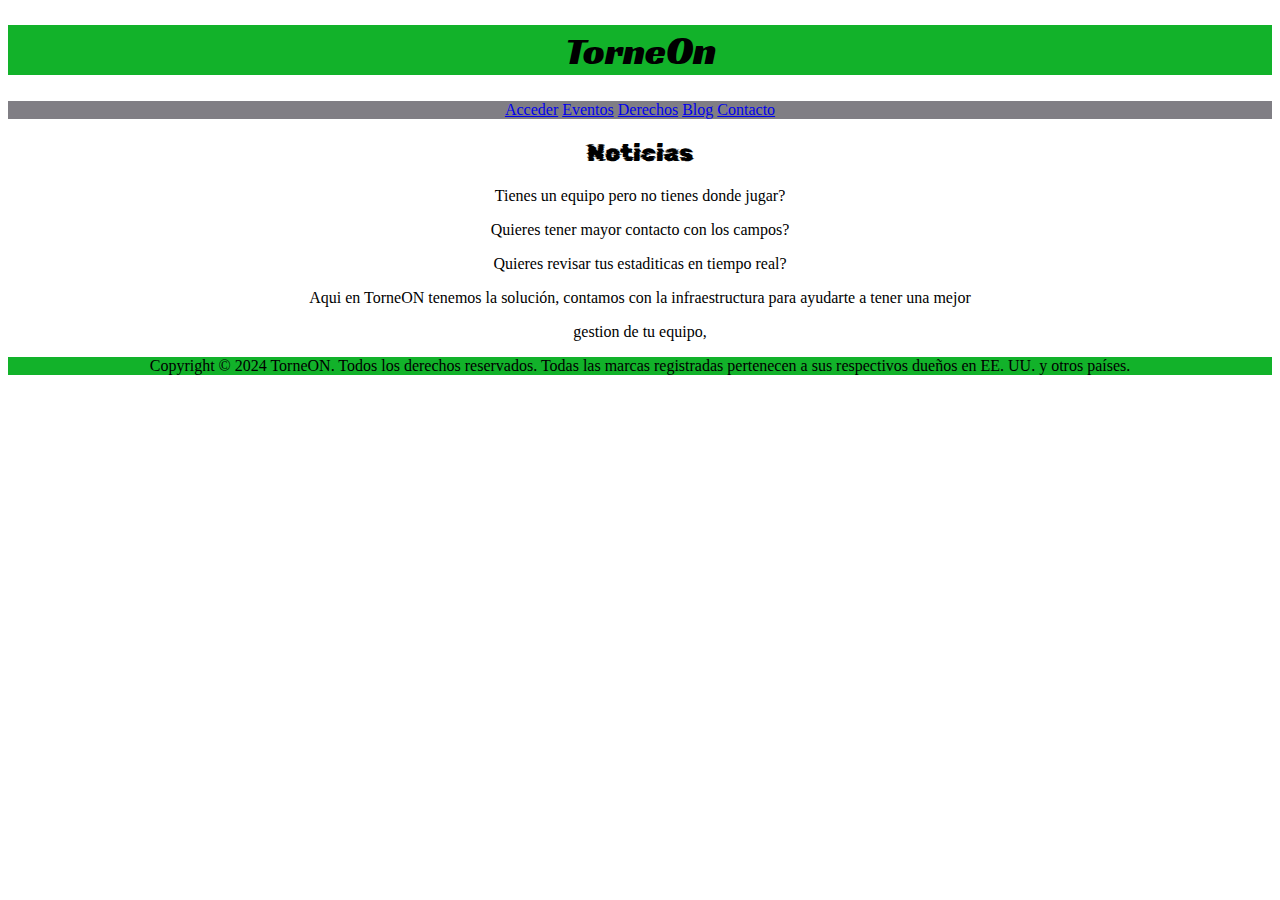
==== Avances de proyectos/Gerson/Index.html @ 1260a322 "Limpieza" ====
<!DOCTYPE html>
<html lang="en">
<head>
    <meta charset="UTF-8">
    <meta http-equiv="X-UA-Compatible" content="IE=edge">
    <meta name="viewport" content="width=device-width, initial-scale=1.0">
    <title>Proyecto DWI</title>
    <link rel="preload" href="css/normalize.css">
    <link rel="stylesheet" href="css/normalize.css">
    <link rel="preload" href="img/trofeo.png">
    <link rel="website icon" type="png" href="img/trofeo.png">
    <link href="https://fonts.googleapis.com/css2?family=Racing+Sans+One&family=Rubik+Glitch&display=swap" rel="stylesheet">
    <link rel="preload" href="css/styles_Index.css" as="style">
    <link rel="stylesheet" href="css/styles_Index.css">
</head>
<body>
    <header>
        <h1 class="titulo">Torne<span>On</span></h1>
    </header>

    <nav>
        <a href="#">Acceder</a>
        <a href="#">Eventos</a>
        <a href="#Derechos">Derechos</a>
        <a href="#">Blog</a>
        <a href="#">Contacto</a>
    </nav>

    <main>
        <h2>Noticias</h2>
        <p>Tienes un equipo pero no tienes donde jugar?<br></p>
        <p>Quieres tener mayor contacto con los campos?<br></p>
        <p>Quieres revisar tus estaditicas en tiempo real?<br></p>
        <p>Aqui en TorneON tenemos la solución, contamos con la infraestructura para ayudarte a tener una mejor<br></p>
        <p>gestion de tu equipo,  <br></p>
    </main>

    <footer id="#Derechos">
        <p>Copyright &copy; 2024 TorneON. Todos los derechos reservados. Todas las marcas registradas pertenecen a sus
        respectivos dueños en EE. UU. y otros países.<br></p>
    </footer>
    
</body>
</html>
---- Avances de proyectos/Gerson/css/styles_Index.css ----
:root {
    --blanco: #ffffff;
    --oscuro: #807e84;
    --primario: #12b22a;
    --secundario: yellow;
}

html{
    font-size: 62.5%;
}

body{
    font-size: 16px;/* 1rem = 10px*/
}

.titulo {
    font-family: "Racing Sans One", sans-serif;
    font-weight: 400;
    font-style: normal;
    text-align: center;
    font-size: 3.8rem;
}

.titulo span {
    font-size: 4rem;
}

h2 {
    font-family: "Rubik Glitch", system-ui;
    font-weight: 400;
    font-style: normal;
}

header {
    background-color: var(--primario);
}

nav {
    text-align: center;
    background-color: var(--oscuro);
}

main {
    text-align: center;
    background-color: var(--blanco);
}

footer {
    text-align: center;
    background-color: var(--primario);
}
---- Avances de proyectos/Gerson/css/styles_Index.css ----
:root {
    --blanco: #ffffff;
    --oscuro: #807e84;
    --primario: #12b22a;
    --secundario: yellow;
}

html{
    font-size: 62.5%;
}

body{
    font-size: 16px;/* 1rem = 10px*/
}

.titulo {
    font-family: "Racing Sans One", sans-serif;
    font-weight: 400;
    font-style: normal;
    text-align: center;
    font-size: 3.8rem;
}

.titulo span {
    font-size: 4rem;
}

h2 {
    font-family: "Rubik Glitch", system-ui;
    font-weight: 400;
    font-style: normal;
}

header {
    background-color: var(--primario);
}

nav {
    text-align: center;
    background-color: var(--oscuro);
}

main {
    text-align: center;
    background-color: var(--blanco);
}

footer {
    text-align: center;
    background-color: var(--primario);
}
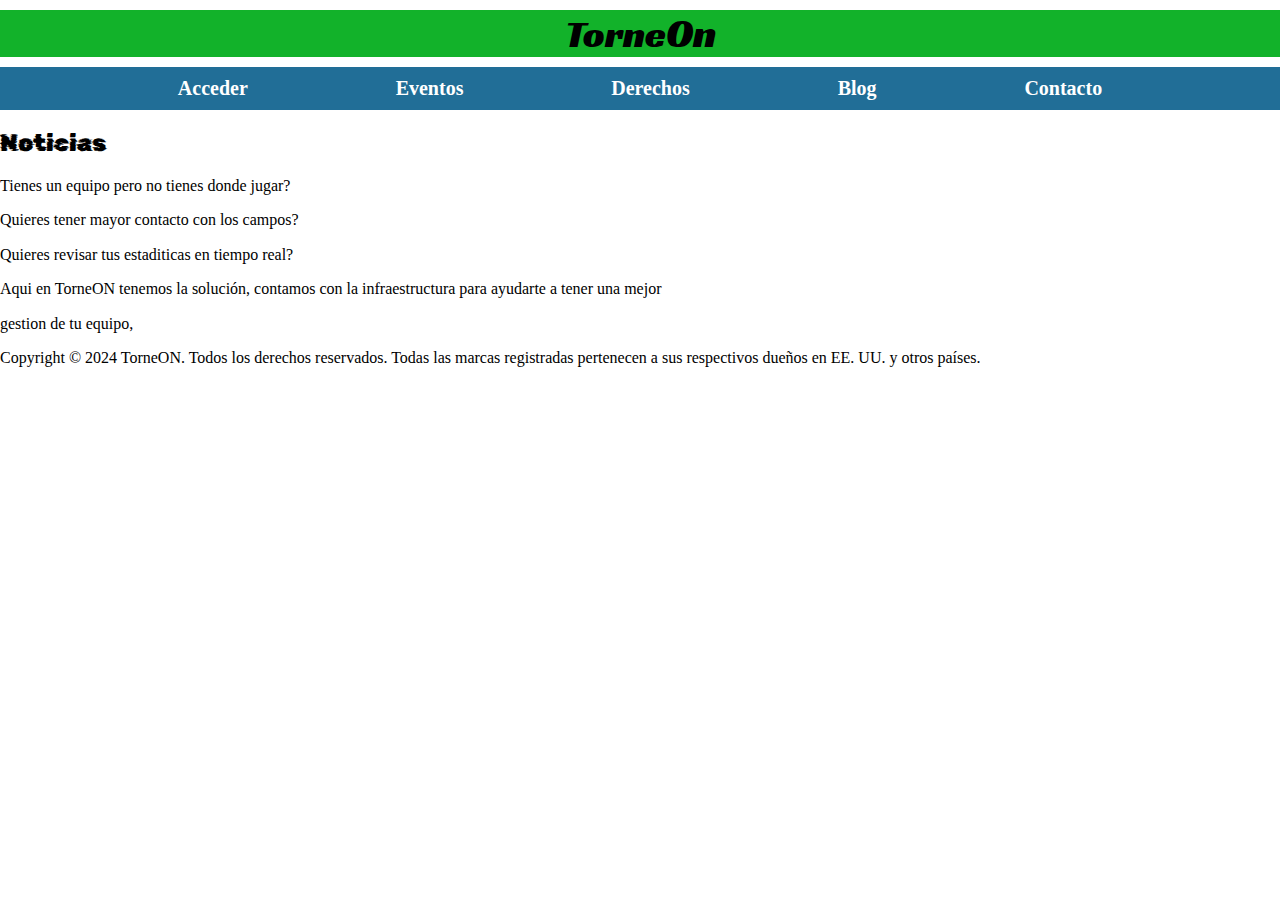
==== commit d559e93c: "Nav Responsive" ====
--- a/Avances de proyectos/Gerson/Index.html
+++ b/Avances de proyectos/Gerson/Index.html
@@ -1,44 +1,54 @@
 <!DOCTYPE html>
 <html lang="en">
-<head>
-    <meta charset="UTF-8">
-    <meta http-equiv="X-UA-Compatible" content="IE=edge">
-    <meta name="viewport" content="width=device-width, initial-scale=1.0">
+  <head>
+    <meta charset="UTF-8" />
+    <meta http-equiv="X-UA-Compatible" content="IE=edge" />
+    <meta name="viewport" content="width=device-width, initial-scale=1.0" />
     <title>Proyecto DWI</title>
-    <link rel="preload" href="css/normalize.css">
-    <link rel="stylesheet" href="css/normalize.css">
-    <link rel="preload" href="img/trofeo.png">
-    <link rel="website icon" type="png" href="img/trofeo.png">
-    <link href="https://fonts.googleapis.com/css2?family=Racing+Sans+One&family=Rubik+Glitch&display=swap" rel="stylesheet">
-    <link rel="preload" href="css/styles_Index.css" as="style">
-    <link rel="stylesheet" href="css/styles_Index.css">
-</head>
-<body>
+    <link rel="preload" href="css/normalize.css" />
+    <link rel="stylesheet" href="css/normalize.css" />
+    <link rel="preload" href="img/trofeo.png" />
+    <link rel="website icon" type="png" href="img/trofeo.png" />
+    <link
+      href="https://fonts.googleapis.com/css2?family=Racing+Sans+One&family=Rubik+Glitch&display=swap"
+      rel="stylesheet"
+    />
+    <link rel="preload" href="css/styles_Index.css" as="style" />
+    <link rel="stylesheet" href="css/styles_Index.css" />
+  </head>
+  <body>
     <header>
-        <h1 class="titulo">Torne<span>On</span></h1>
+      <h1 class="titulo">Torne<span>On</span></h1>
     </header>
 
-    <nav>
+    <div class="nav-bg">
+      <nav class="navegacion-principal contenedor">
         <a href="#">Acceder</a>
         <a href="#">Eventos</a>
         <a href="#Derechos">Derechos</a>
         <a href="#">Blog</a>
         <a href="#">Contacto</a>
-    </nav>
+      </nav>
+    </div>
 
     <main>
-        <h2>Noticias</h2>
-        <p>Tienes un equipo pero no tienes donde jugar?<br></p>
-        <p>Quieres tener mayor contacto con los campos?<br></p>
-        <p>Quieres revisar tus estaditicas en tiempo real?<br></p>
-        <p>Aqui en TorneON tenemos la solución, contamos con la infraestructura para ayudarte a tener una mejor<br></p>
-        <p>gestion de tu equipo,  <br></p>
+      <h2 class="titulo2">Noticias</h2>
+      <p>Tienes un equipo pero no tienes donde jugar?<br /></p>
+      <p>Quieres tener mayor contacto con los campos?<br /></p>
+      <p>Quieres revisar tus estaditicas en tiempo real?<br /></p>
+      <p>
+        Aqui en TorneON tenemos la solución, contamos con la infraestructura
+        para ayudarte a tener una mejor<br />
+      </p>
+      <p>gestion de tu equipo, <br /></p>
     </main>
 
     <footer id="#Derechos">
-        <p>Copyright &copy; 2024 TorneON. Todos los derechos reservados. Todas las marcas registradas pertenecen a sus
-        respectivos dueños en EE. UU. y otros países.<br></p>
+      <p>
+        Copyright &copy; 2024 TorneON. Todos los derechos reservados. Todas las
+        marcas registradas pertenecen a sus respectivos dueños en EE. UU. y
+        otros países.<br />
+      </p>
     </footer>
-    
-</body>
+  </body>
 </html>
--- a/Avances de proyectos/Gerson/css/styles_Index.css
+++ b/Avances de proyectos/Gerson/css/styles_Index.css
@@ -1,8 +1,8 @@
 :root {
     --blanco: #ffffff;
-    --oscuro: #807e84;
+    --azul: #216e97;
     --primario: #12b22a;
-    --secundario: yellow;
+    --secundario: #edcb09;
 }
 
 html{
@@ -19,33 +19,53 @@
     font-style: normal;
     text-align: center;
     font-size: 3.8rem;
+    background-color: var(--primario);
+    margin: 1rem auto;
 }
 
 .titulo span {
     font-size: 4rem;
 }
 
-h2 {
+.titulo2 {
     font-family: "Rubik Glitch", system-ui;
     font-weight: 400;
     font-style: normal;
 }
 
-header {
-    background-color: var(--primario);
+.contenedor {
+    max-width: 120rem;
+    margin: 0 auto;
 }
 
-nav {
-    text-align: center;
-    background-color: var(--oscuro);
+.nav-bg {
+    background-color: var(--azul);
 }
 
-main {
-    text-align: center;
-    background-color: var(--blanco);
+.navegacion-principal {
+    display: flex;
+    flex-direction: column;
+    
 }
 
-footer {
+@media (min-width: 768px) {
+    .navegacion-principal {
+        flex-direction: row;
+        justify-content: space-evenly;
+    }
+}
+
+.navegacion-principal a {
+    display: block;
     text-align: center;
-    background-color: var(--primario);
+    color: var(--blanco);
+    text-decoration: none;
+    font-size: 2rem;
+    font-weight: 700;
+    padding: 1rem;
 }
+
+.navegacion-principal a:hover {
+    background-color: var(--secundario);
+    color: black;
+}
--- a/Avances de proyectos/Gerson/css/styles_Index.css
+++ b/Avances de proyectos/Gerson/css/styles_Index.css
@@ -1,8 +1,8 @@
 :root {
     --blanco: #ffffff;
-    --oscuro: #807e84;
+    --azul: #216e97;
     --primario: #12b22a;
-    --secundario: yellow;
+    --secundario: #edcb09;
 }
 
 html{
@@ -19,33 +19,53 @@
     font-style: normal;
     text-align: center;
     font-size: 3.8rem;
+    background-color: var(--primario);
+    margin: 1rem auto;
 }
 
 .titulo span {
     font-size: 4rem;
 }
 
-h2 {
+.titulo2 {
     font-family: "Rubik Glitch", system-ui;
     font-weight: 400;
     font-style: normal;
 }
 
-header {
-    background-color: var(--primario);
+.contenedor {
+    max-width: 120rem;
+    margin: 0 auto;
 }
 
-nav {
-    text-align: center;
-    background-color: var(--oscuro);
+.nav-bg {
+    background-color: var(--azul);
 }
 
-main {
-    text-align: center;
-    background-color: var(--blanco);
+.navegacion-principal {
+    display: flex;
+    flex-direction: column;
+    
 }
 
-footer {
+@media (min-width: 768px) {
+    .navegacion-principal {
+        flex-direction: row;
+        justify-content: space-evenly;
+    }
+}
+
+.navegacion-principal a {
+    display: block;
     text-align: center;
-    background-color: var(--primario);
+    color: var(--blanco);
+    text-decoration: none;
+    font-size: 2rem;
+    font-weight: 700;
+    padding: 1rem;
 }
+
+.navegacion-principal a:hover {
+    background-color: var(--secundario);
+    color: black;
+}
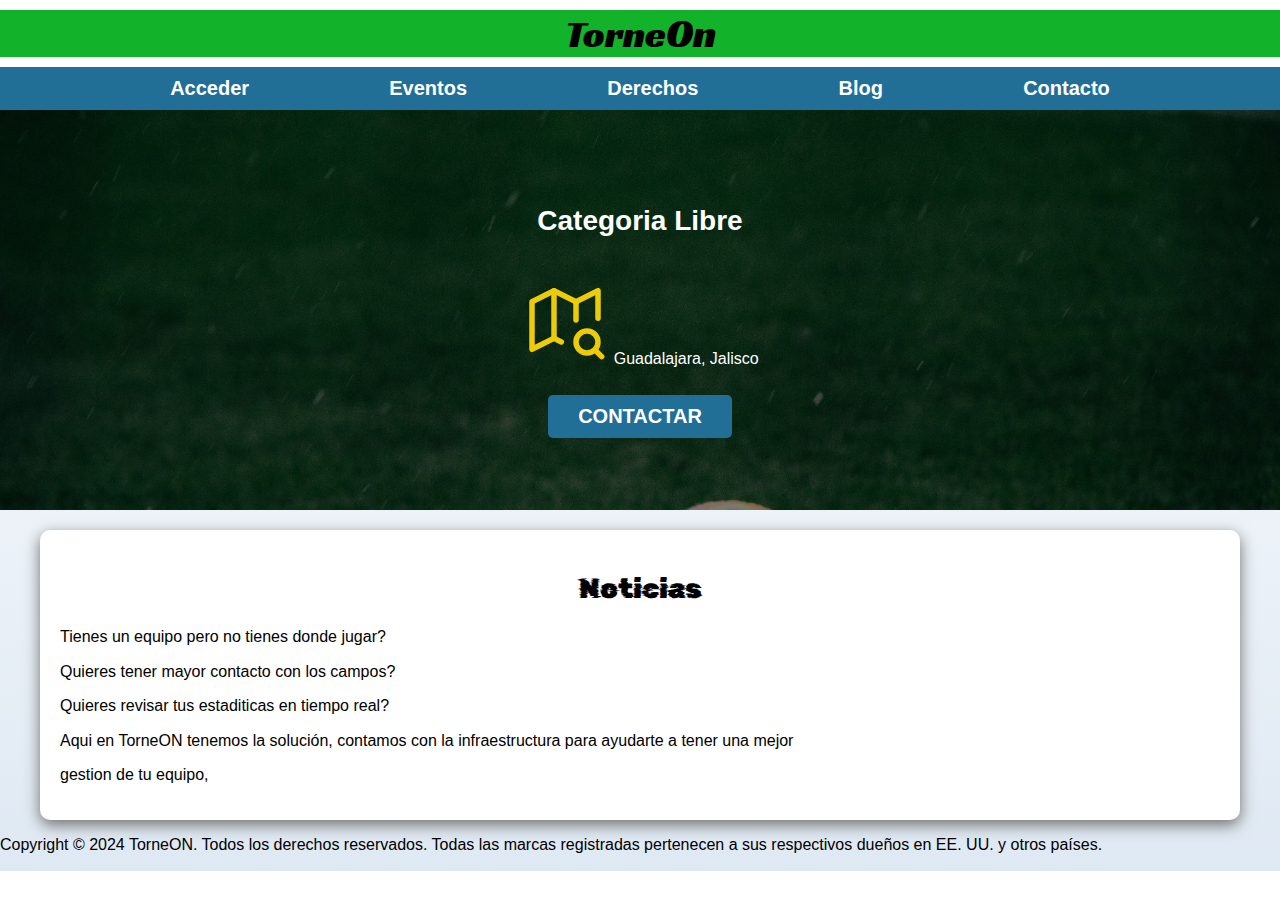
==== commit 5228c958: "Balones" ====
--- a/Avances de proyectos/Gerson/Index.html
+++ b/Avances de proyectos/Gerson/Index.html
@@ -29,9 +29,36 @@
         <a href="#">Blog</a>
         <a href="#">Contacto</a>
       </nav>
-    </div>
+    </div><!-- .nav-bg -->
 
-    <main>
+    <section class="balones">
+      <div class="contenido-esquina">
+        <h2>Categoria Libre</h2>
+        <p>
+          <svg
+            xmlns="http://www.w3.org/2000/svg"
+            viewBox="0 0 24 24"
+            fill="none"
+            stroke="#edcb09"
+            stroke-linecap="round"
+            stroke-linejoin="round"
+            width="88"
+            height="88"
+            stroke-width="1.5"
+          >
+            <path d="M11 18l-2 -1l-6 3v-13l6 -3l6 3l6 -3v7.5"></path>
+            <path d="M9 4v13"></path>
+            <path d="M15 7v5"></path>
+            <path d="M18 18m-3 0a3 3 0 1 0 6 0a3 3 0 1 0 -6 0"></path>
+            <path d="M20.2 20.2l1.8 1.8"></path>
+          </svg>
+          Guadalajara, Jalisco
+        </p>
+        <a class="boton" href="#">Contactar</a>
+      </div><!-- .contenido-esquina -->
+    </section>
+
+    <main class="contenedor sombra">
       <h2 class="titulo2">Noticias</h2>
       <p>Tienes un equipo pero no tienes donde jugar?<br /></p>
       <p>Quieres tener mayor contacto con los campos?<br /></p>
--- a/Avances de proyectos/Gerson/css/styles_Index.css
+++ b/Avances de proyectos/Gerson/css/styles_Index.css
@@ -3,22 +3,70 @@
     --azul: #216e97;
     --primario: #12b22a;
     --secundario: #edcb09;
+    --grisClaro: #DFE9F3;
 }
 
+/* Globales */
 html{
     font-size: 62.5%;
+    box-sizing: border-box; /* Hack Box Model */
+}
+*, *:before, *:after{
+    box-sizing: inherit;
+}
+body{
+    font-size: 16px; /* 1rem = 10px*/
+    font-family: sans-serif;
+    background-image: linear-gradient(to top, var(--grisClaro) 0%, var(--blanco) 100%);
 }
 
-body{
-    font-size: 16px;/* 1rem = 10px*/
+.boton {
+    background-color: var(--azul);
+    color: var(--blanco);
+    padding: 1rem 3rem;
+    margin-top: 1rem;
+    font-size: 2rem;
+    text-decoration: none;
+    text-transform: uppercase;
+    font-weight: bold;
+    border-radius: .5rem;
+    width: 90%;
+    text-align: center;
+}
+@media (min-width: 480px) {
+    .boton {
+        width: auto;
+    }
 }
 
+.sombra {
+    -webkit-box-shadow: 0px 5px 15px 0px rgba(112,112,112,1);
+    -moz-box-shadow: 0px 5px 15px 0px rgba(112,112,112,1);
+    box-shadow: 0px 5px 15px 0px rgba(112,112,112,1);
+    background-color: var(--blanco);
+    padding: 2rem;
+    border-radius: 1rem;
+}
+
+/* Tipografia */
+h1 {
+    font-size: 3.8rem;
+}
+h2 {
+    font-size: 2.8rem;
+}
+h3 {
+    font-size: 1.8rem;
+}
+h1,h2,h3 {
+    text-align: center;
+}
+
+/* Titulos */
 .titulo {
     font-family: "Racing Sans One", sans-serif;
     font-weight: 400;
     font-style: normal;
-    text-align: center;
-    font-size: 3.8rem;
     background-color: var(--primario);
     margin: 1rem auto;
 }
@@ -38,6 +86,7 @@
     margin: 0 auto;
 }
 
+/* Navegacion principal */
 .nav-bg {
     background-color: var(--azul);
 }
@@ -69,3 +118,31 @@
     background-color: var(--secundario);
     color: black;
 }
+
+/* Balones */
+.balones {
+    background-image: url(../img/Balones.jpg);
+    background-image: no-repeat;
+    background-size: cover;
+    height: 400px;
+    position: relative;
+    margin-bottom: 2rem;
+}
+
+.contenido-esquina {
+    position: absolute;
+    background-color: rgb( 0 0 0 / 50% );
+    width: 100%;
+    height: 100%;
+
+    display: flex;
+    flex-direction: column;
+    align-items: center;
+    justify-content: center;
+}
+
+.contenido-esquina h2,
+.contenido-esquina p {
+    color: var(--blanco);
+}
+
--- a/Avances de proyectos/Gerson/css/styles_Index.css
+++ b/Avances de proyectos/Gerson/css/styles_Index.css
@@ -3,22 +3,70 @@
     --azul: #216e97;
     --primario: #12b22a;
     --secundario: #edcb09;
+    --grisClaro: #DFE9F3;
 }
 
+/* Globales */
 html{
     font-size: 62.5%;
+    box-sizing: border-box; /* Hack Box Model */
+}
+*, *:before, *:after{
+    box-sizing: inherit;
+}
+body{
+    font-size: 16px; /* 1rem = 10px*/
+    font-family: sans-serif;
+    background-image: linear-gradient(to top, var(--grisClaro) 0%, var(--blanco) 100%);
 }
 
-body{
-    font-size: 16px;/* 1rem = 10px*/
+.boton {
+    background-color: var(--azul);
+    color: var(--blanco);
+    padding: 1rem 3rem;
+    margin-top: 1rem;
+    font-size: 2rem;
+    text-decoration: none;
+    text-transform: uppercase;
+    font-weight: bold;
+    border-radius: .5rem;
+    width: 90%;
+    text-align: center;
+}
+@media (min-width: 480px) {
+    .boton {
+        width: auto;
+    }
 }
 
+.sombra {
+    -webkit-box-shadow: 0px 5px 15px 0px rgba(112,112,112,1);
+    -moz-box-shadow: 0px 5px 15px 0px rgba(112,112,112,1);
+    box-shadow: 0px 5px 15px 0px rgba(112,112,112,1);
+    background-color: var(--blanco);
+    padding: 2rem;
+    border-radius: 1rem;
+}
+
+/* Tipografia */
+h1 {
+    font-size: 3.8rem;
+}
+h2 {
+    font-size: 2.8rem;
+}
+h3 {
+    font-size: 1.8rem;
+}
+h1,h2,h3 {
+    text-align: center;
+}
+
+/* Titulos */
 .titulo {
     font-family: "Racing Sans One", sans-serif;
     font-weight: 400;
     font-style: normal;
-    text-align: center;
-    font-size: 3.8rem;
     background-color: var(--primario);
     margin: 1rem auto;
 }
@@ -38,6 +86,7 @@
     margin: 0 auto;
 }
 
+/* Navegacion principal */
 .nav-bg {
     background-color: var(--azul);
 }
@@ -69,3 +118,31 @@
     background-color: var(--secundario);
     color: black;
 }
+
+/* Balones */
+.balones {
+    background-image: url(../img/Balones.jpg);
+    background-image: no-repeat;
+    background-size: cover;
+    height: 400px;
+    position: relative;
+    margin-bottom: 2rem;
+}
+
+.contenido-esquina {
+    position: absolute;
+    background-color: rgb( 0 0 0 / 50% );
+    width: 100%;
+    height: 100%;
+
+    display: flex;
+    flex-direction: column;
+    align-items: center;
+    justify-content: center;
+}
+
+.contenido-esquina h2,
+.contenido-esquina p {
+    color: var(--blanco);
+}
+
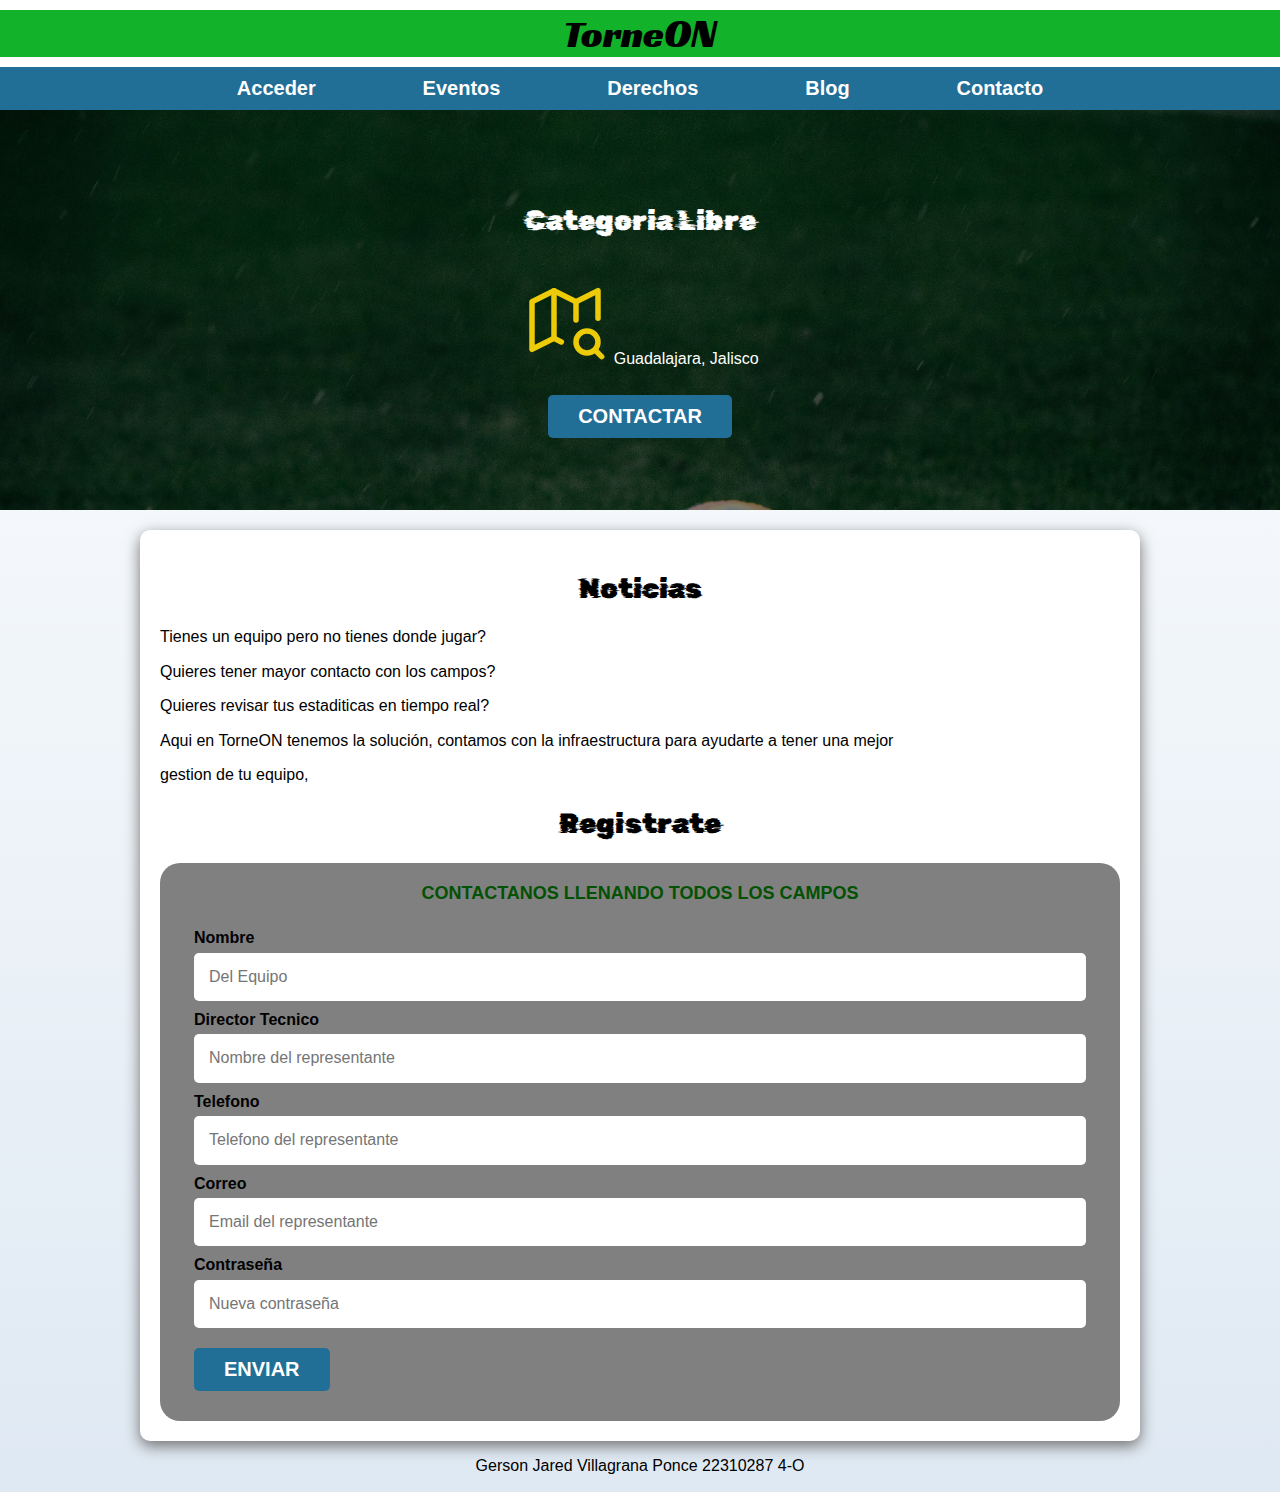
==== commit 3d005a75: "Index" ====
--- a/Avances de proyectos/Gerson/Index.html
+++ b/Avances de proyectos/Gerson/Index.html
@@ -18,7 +18,7 @@
   </head>
   <body>
     <header>
-      <h1 class="titulo">Torne<span>On</span></h1>
+      <h1 class="titulo">Torne<span>ON</span></h1>
     </header>
 
     <div class="nav-bg">
@@ -29,11 +29,12 @@
         <a href="#">Blog</a>
         <a href="#">Contacto</a>
       </nav>
-    </div><!-- .nav-bg -->
+    </div>
+    <!-- .nav-bg -->
 
     <section class="balones">
       <div class="contenido-esquina">
-        <h2>Categoria Libre</h2>
+        <h2 class="titulo2">Categoria Libre</h2>
         <p>
           <svg
             xmlns="http://www.w3.org/2000/svg"
@@ -56,9 +57,10 @@
         </p>
         <a class="boton" href="#">Contactar</a>
       </div><!-- .contenido-esquina -->
+      
     </section>
 
-    <main class="contenedor sombra">
+    <main class="noticias contenedor sombra">
       <h2 class="titulo2">Noticias</h2>
       <p>Tienes un equipo pero no tienes donde jugar?<br /></p>
       <p>Quieres tener mayor contacto con los campos?<br /></p>
@@ -68,14 +70,49 @@
         para ayudarte a tener una mejor<br />
       </p>
       <p>gestion de tu equipo, <br /></p>
+
+      <section>
+        <h2 class="titulo2">Registrate</h2>
+
+        <form class="formulario">
+          <fieldset>
+            <legend>Contactanos llenando todos los campos</legend>
+            <div class="campos">
+              <div class="campo">
+                <label>Nombre</label>
+                <input class="input-text" type="text" placeholder="Del Equipo" />
+              </div>
+
+              <div class="campo">
+                <label>Director Tecnico</label>
+                <input class="input-text" type="text" placeholder="Nombre del representante" />
+              </div>
+
+              <div class="campo">
+                <label>Telefono</label>
+                <input class="input-text" type="tel" placeholder="Telefono del representante" />
+              </div>
+
+              <div class="campo">
+                <label>Correo</label>
+                <input class="input-text" type="email" placeholder="Email del representante" />
+              </div>
+
+              <div class="campo">
+                <label>Contraseña</label>
+                <input class="input-text" type="password" placeholder="Nueva contraseña" />
+              </div>
+            </div><!-- .contenedor-campos -->
+            <div class="alinear-derecha">
+            <input class="boton w-100" type="submit" value="Enviar" />
+        </div>
+          </fieldset>
+        </form>
+      </section>
     </main>
 
-    <footer id="#Derechos">
-      <p>
-        Copyright &copy; 2024 TorneON. Todos los derechos reservados. Todas las
-        marcas registradas pertenecen a sus respectivos dueños en EE. UU. y
-        otros países.<br />
-      </p>
+    <footer class="footer" id="#Derechos">
+      <p>Gerson Jared Villagrana Ponce 22310287 4-O</p>
     </footer>
   </body>
 </html>
--- a/Avances de proyectos/Gerson/css/styles_Index.css
+++ b/Avances de proyectos/Gerson/css/styles_Index.css
@@ -32,11 +32,15 @@
     border-radius: .5rem;
     width: 90%;
     text-align: center;
+    border: none;
 }
 @media (min-width: 480px) {
     .boton {
         width: auto;
     }
+}
+.boton:hover {
+    cursor: pointer;
 }
 
 .sombra {
@@ -82,8 +86,24 @@
 }
 
 .contenedor {
-    max-width: 120rem;
+    max-width: 100rem;
     margin: 0 auto;
+}
+
+/* Utilidades */
+.w-100 {
+    width: 100%;
+}
+@media (min-width: 768px) {
+    .w-100 {
+        width: auto;
+    }
+}
+.flex {
+    display: flex;
+}
+.alinear-derecha {
+    justify-content: flex-start;
 }
 
 /* Navegacion principal */
@@ -146,3 +166,45 @@
     color: var(--blanco);
 }
 
+/* Contacto */
+.formulario {
+    background-color: gray;
+    width: min( 60 rem, 100%);
+    margin: 0 auto;
+    padding: 2rem;
+    border-radius: 2rem;
+}
+
+.formulario fieldset {
+    border: none;
+}
+
+.formulario legend {
+    text-align: center;
+    font-size: 1.8rem;
+    text-transform: uppercase;
+    font-weight: 700;
+    margin-bottom: 2rem;
+    color: rgb(3, 81, 3);
+}
+
+.campo {
+    margin-bottom: 1rem;
+}
+.campo label {
+    color: black;
+    font-weight: bold;
+    margin-bottom: .5rem;
+    display: block;
+}
+
+.input-text {
+    width: 100%;
+    border: none;
+    padding: 1.5rem;
+    border-radius: .5rem;
+}
+
+.footer {
+    text-align: center;
+}--- a/Avances de proyectos/Gerson/css/styles_Index.css
+++ b/Avances de proyectos/Gerson/css/styles_Index.css
@@ -32,11 +32,15 @@
     border-radius: .5rem;
     width: 90%;
     text-align: center;
+    border: none;
 }
 @media (min-width: 480px) {
     .boton {
         width: auto;
     }
+}
+.boton:hover {
+    cursor: pointer;
 }
 
 .sombra {
@@ -82,8 +86,24 @@
 }
 
 .contenedor {
-    max-width: 120rem;
+    max-width: 100rem;
     margin: 0 auto;
+}
+
+/* Utilidades */
+.w-100 {
+    width: 100%;
+}
+@media (min-width: 768px) {
+    .w-100 {
+        width: auto;
+    }
+}
+.flex {
+    display: flex;
+}
+.alinear-derecha {
+    justify-content: flex-start;
 }
 
 /* Navegacion principal */
@@ -146,3 +166,45 @@
     color: var(--blanco);
 }
 
+/* Contacto */
+.formulario {
+    background-color: gray;
+    width: min( 60 rem, 100%);
+    margin: 0 auto;
+    padding: 2rem;
+    border-radius: 2rem;
+}
+
+.formulario fieldset {
+    border: none;
+}
+
+.formulario legend {
+    text-align: center;
+    font-size: 1.8rem;
+    text-transform: uppercase;
+    font-weight: 700;
+    margin-bottom: 2rem;
+    color: rgb(3, 81, 3);
+}
+
+.campo {
+    margin-bottom: 1rem;
+}
+.campo label {
+    color: black;
+    font-weight: bold;
+    margin-bottom: .5rem;
+    display: block;
+}
+
+.input-text {
+    width: 100%;
+    border: none;
+    padding: 1.5rem;
+    border-radius: .5rem;
+}
+
+.footer {
+    text-align: center;
+}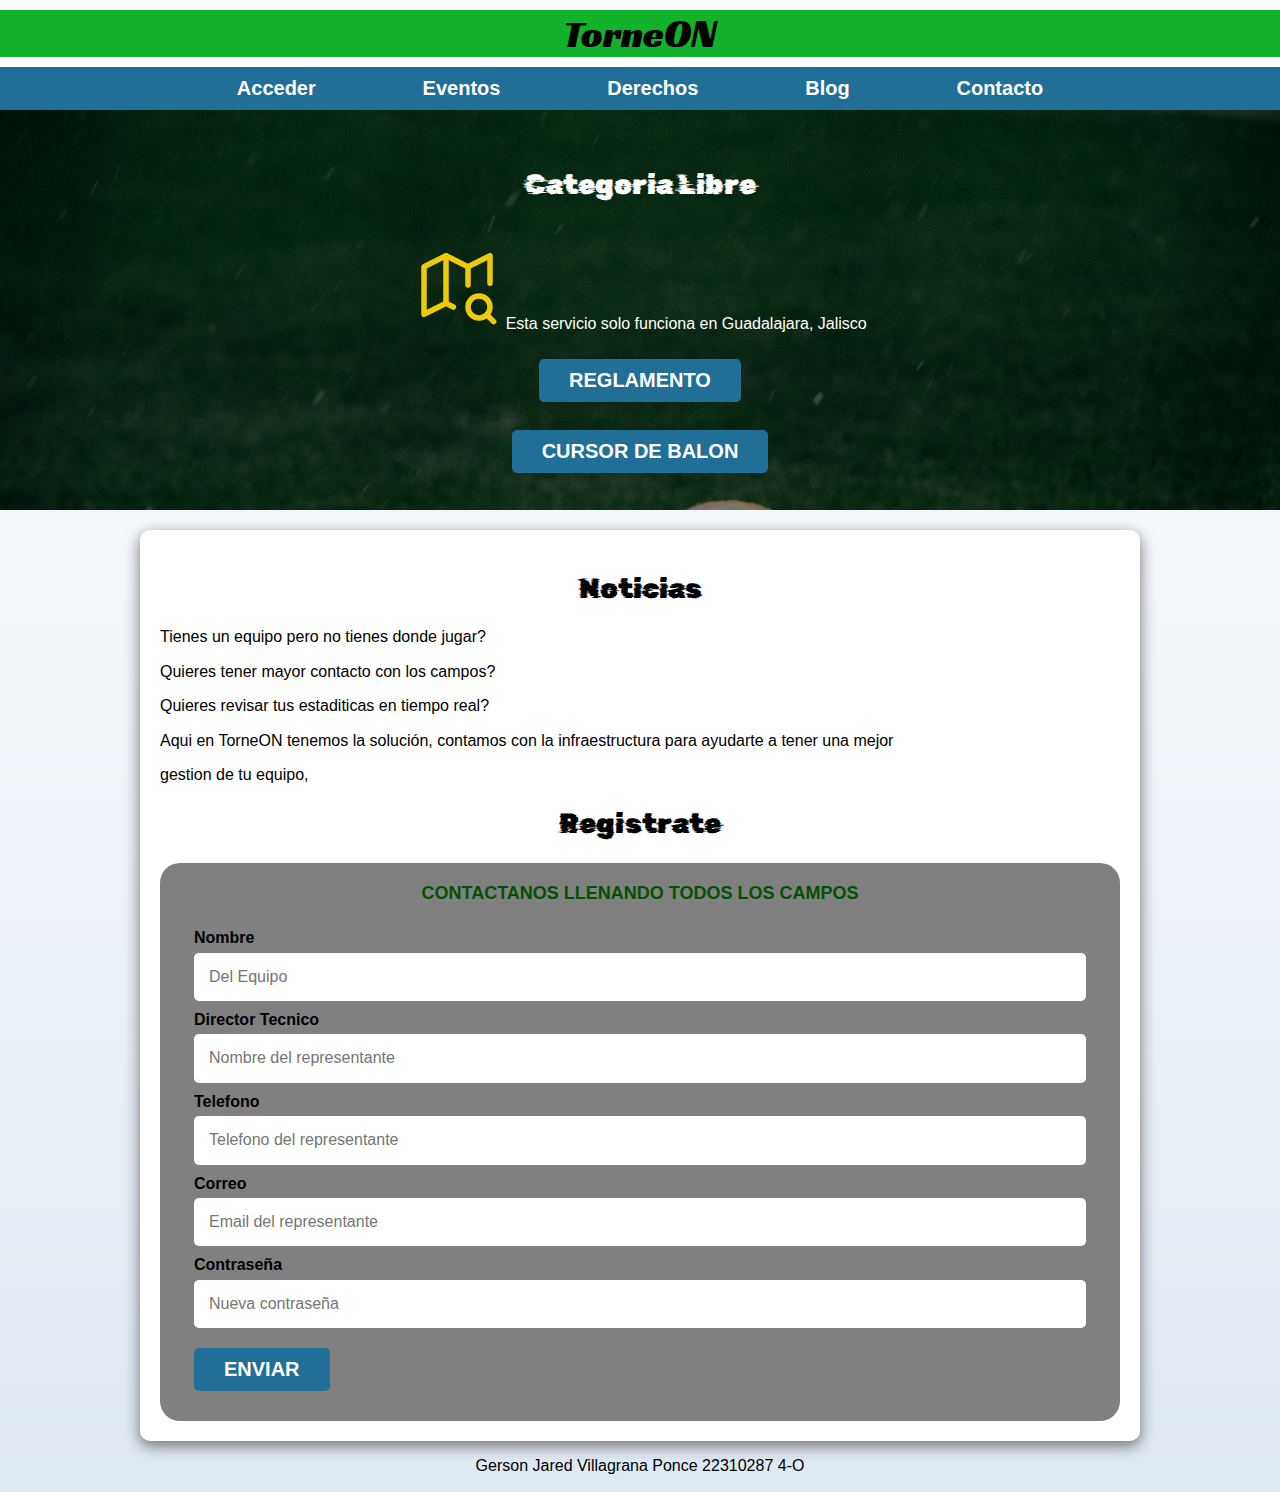
==== commit a5d3cf6d: "JavaScript" ====
--- a/Avances de proyectos/Gerson/Index.html
+++ b/Avances de proyectos/Gerson/Index.html
@@ -15,6 +15,12 @@
     />
     <link rel="preload" href="css/styles_Index.css" as="style" />
     <link rel="stylesheet" href="css/styles_Index.css" />
+    <style>
+      /* Estilo para el cursor personalizado */
+      .balon-cursor {
+        cursor: url("balon.png"), auto;
+      }
+    </style>
   </head>
   <body>
     <header>
@@ -23,11 +29,11 @@
 
     <div class="nav-bg">
       <nav class="navegacion-principal contenedor">
-        <a href="#">Acceder</a>
-        <a href="#">Eventos</a>
+        <a href="/Avances de proyectos/Gerson/html/Acceder.html">Acceder</a>
+        <a href="/Avances de proyectos/Gerson/html/Eventos.html">Eventos</a>
         <a href="#Derechos">Derechos</a>
-        <a href="#">Blog</a>
-        <a href="#">Contacto</a>
+        <a href="/Avances de proyectos/Gerson/html/Blog.html">Blog</a>
+        <a href="/Avances de proyectos/Gerson/html/Contacto.html">Contacto</a>
       </nav>
     </div>
     <!-- .nav-bg -->
@@ -53,11 +59,16 @@
             <path d="M18 18m-3 0a3 3 0 1 0 6 0a3 3 0 1 0 -6 0"></path>
             <path d="M20.2 20.2l1.8 1.8"></path>
           </svg>
-          Guadalajara, Jalisco
+          Esta servicio solo funciona en Guadalajara, Jalisco
         </p>
-        <a class="boton" href="#">Contactar</a>
-      </div><!-- .contenido-esquina -->
-      
+        <a
+          class="boton"
+          href="https://amateur.fmf.mx/assets/Docs/Reglamentos/Sanciones.pdf"
+          >Reglamento</a
+        ><br>
+        <a id="btnCambiarCursor" class="boton" onclick="cambiarCursor()">Cursor de Balon</a>
+      </div>
+      <!-- .contenido-esquina -->
     </section>
 
     <main class="noticias contenedor sombra">
@@ -74,45 +85,67 @@
       <section>
         <h2 class="titulo2">Registrate</h2>
 
-        <form class="formulario">
+        <form class="formulario" method="post">
           <fieldset>
             <legend>Contactanos llenando todos los campos</legend>
             <div class="campos">
               <div class="campo">
                 <label>Nombre</label>
-                <input class="input-text" type="text" placeholder="Del Equipo" />
+                <input
+                  class="input-text"
+                  type="text"
+                  placeholder="Del Equipo"
+                />
               </div>
 
               <div class="campo">
                 <label>Director Tecnico</label>
-                <input class="input-text" type="text" placeholder="Nombre del representante" />
+                <input
+                  class="input-text"
+                  type="text"
+                  placeholder="Nombre del representante"
+                />
               </div>
 
               <div class="campo">
                 <label>Telefono</label>
-                <input class="input-text" type="tel" placeholder="Telefono del representante" />
+                <input
+                  class="input-text"
+                  type="tel"
+                  placeholder="Telefono del representante"
+                />
               </div>
 
               <div class="campo">
                 <label>Correo</label>
-                <input class="input-text" type="email" placeholder="Email del representante" />
+                <input
+                  class="input-text"
+                  type="email"
+                  placeholder="Email del representante"
+                />
               </div>
 
               <div class="campo">
                 <label>Contraseña</label>
-                <input class="input-text" type="password" placeholder="Nueva contraseña" />
+                <input
+                  class="input-text"
+                  type="password"
+                  placeholder="Nueva contraseña"
+                />
               </div>
-            </div><!-- .contenedor-campos -->
+            </div>
+            <!-- .contenedor-campos -->
             <div class="alinear-derecha">
-            <input class="boton w-100" type="submit" value="Enviar" />
-        </div>
+              <input class="boton w-100" type="submit" value="Enviar" />
+            </div>
           </fieldset>
         </form>
       </section>
     </main>
 
-    <footer class="footer" id="#Derechos">
+    <footer class="footer" id="Derechos">
       <p>Gerson Jared Villagrana Ponce 22310287 4-O</p>
     </footer>
+    <script src="/Avances de proyectos/Gerson/script/funciones.js"></script>
   </body>
 </html>
--- a/Avances de proyectos/Gerson/css/styles_Index.css
+++ b/Avances de proyectos/Gerson/css/styles_Index.css
@@ -207,4 +207,4 @@
 
 .footer {
     text-align: center;
-}+}
--- a/Avances de proyectos/Gerson/css/styles_Index.css
+++ b/Avances de proyectos/Gerson/css/styles_Index.css
@@ -207,4 +207,4 @@
 
 .footer {
     text-align: center;
-}+}
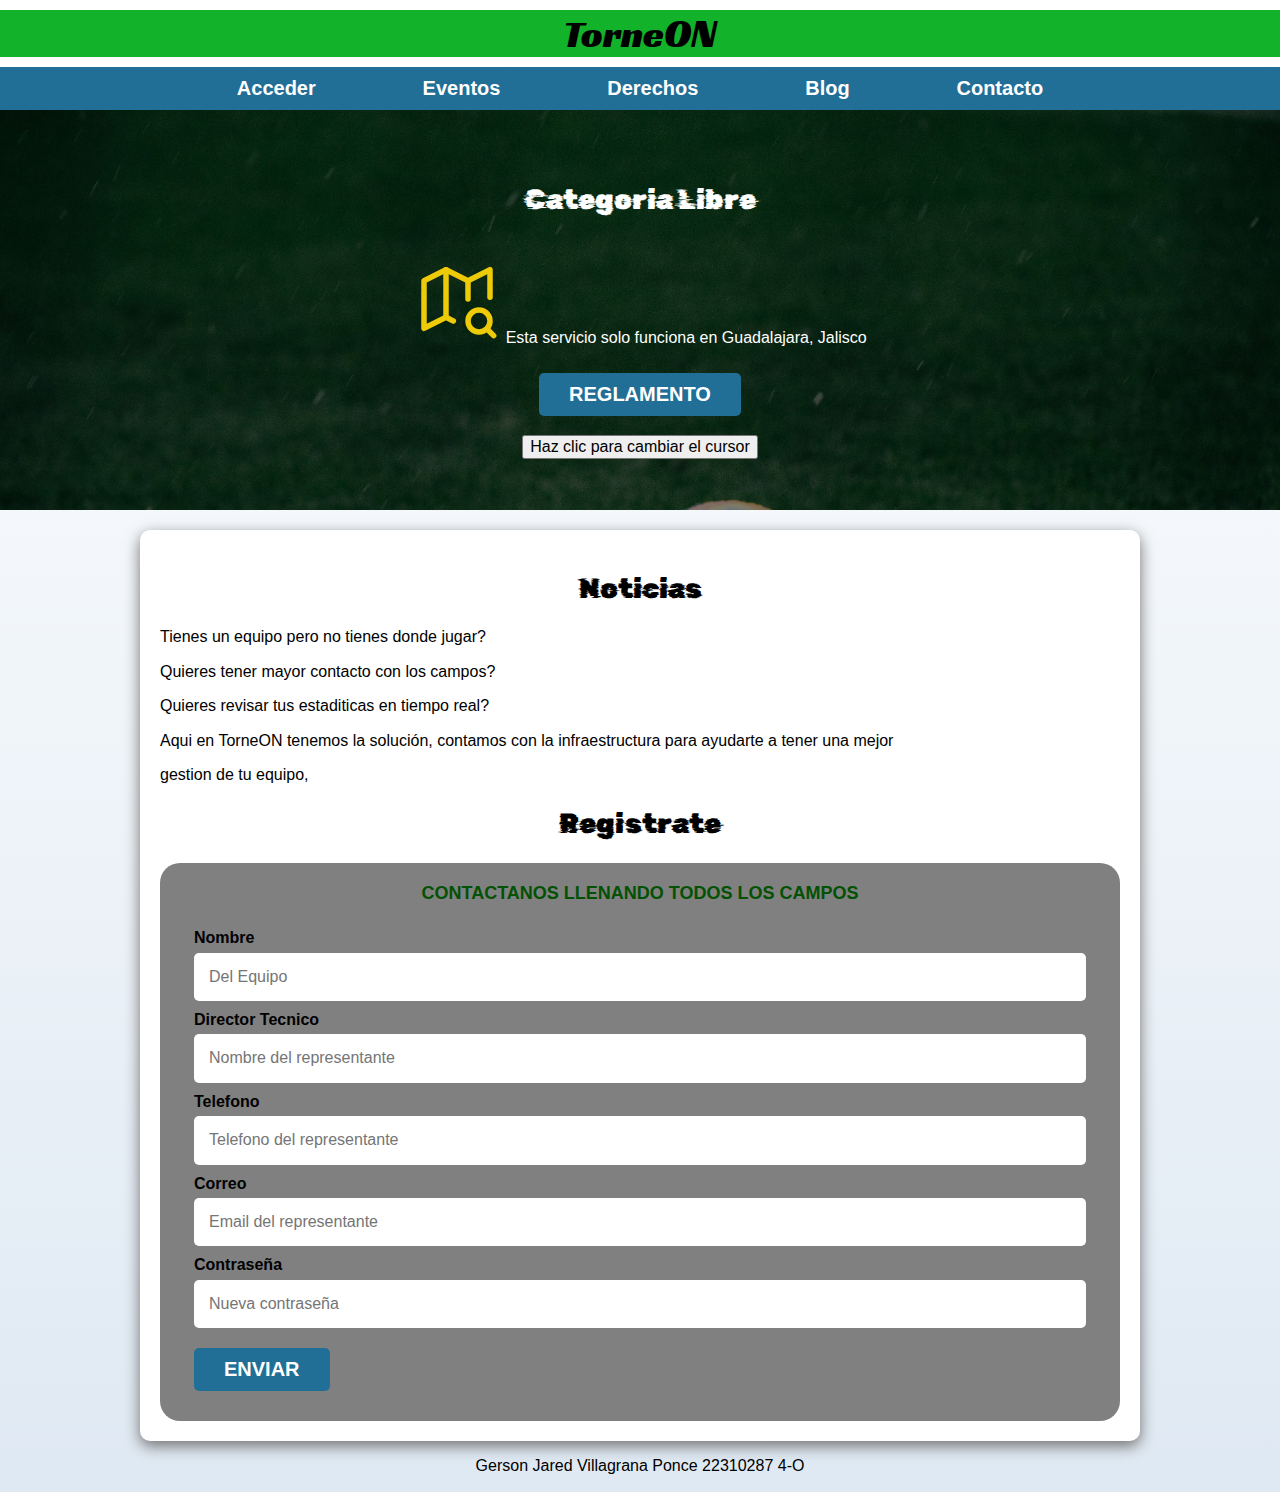
==== commit a1dfd0dd: "Video" ====
--- a/Avances de proyectos/Gerson/Index.html
+++ b/Avances de proyectos/Gerson/Index.html
@@ -15,12 +15,6 @@
     />
     <link rel="preload" href="css/styles_Index.css" as="style" />
     <link rel="stylesheet" href="css/styles_Index.css" />
-    <style>
-      /* Estilo para el cursor personalizado */
-      .balon-cursor {
-        cursor: url("balon.png"), auto;
-      }
-    </style>
   </head>
   <body>
     <header>
@@ -65,8 +59,8 @@
           class="boton"
           href="https://amateur.fmf.mx/assets/Docs/Reglamentos/Sanciones.pdf"
           >Reglamento</a
-        ><br>
-        <a id="btnCambiarCursor" class="boton" onclick="cambiarCursor()">Cursor de Balon</a>
+        ><br />
+        <button id="btnCambiarCursor">Haz clic para cambiar el cursor</button>
       </div>
       <!-- .contenido-esquina -->
     </section>
--- a/Avances de proyectos/Gerson/css/styles_Index.css
+++ b/Avances de proyectos/Gerson/css/styles_Index.css
@@ -208,3 +208,9 @@
 .footer {
     text-align: center;
 }
+
+/* Asegúrate de que la ruta de la imagen es correcta */
+.balon-cursor {
+    cursor: url('../img/balon.png'), auto;
+}
+
--- a/Avances de proyectos/Gerson/css/styles_Index.css
+++ b/Avances de proyectos/Gerson/css/styles_Index.css
@@ -208,3 +208,9 @@
 .footer {
     text-align: center;
 }
+
+/* Asegúrate de que la ruta de la imagen es correcta */
+.balon-cursor {
+    cursor: url('../img/balon.png'), auto;
+}
+
